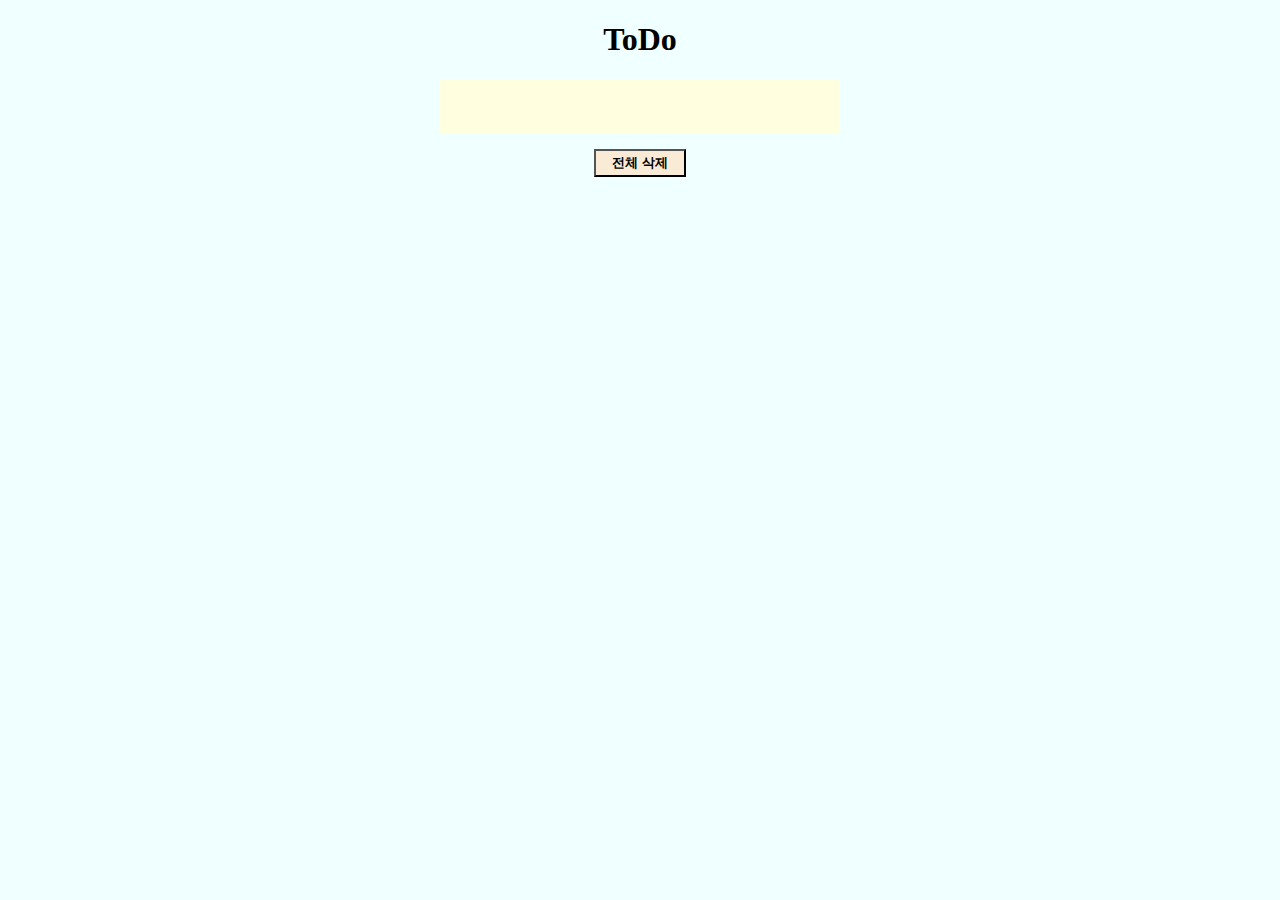
==== ToDo-list/index.html @ 73145a56 "javascript 수업" ====
<!DOCTYPE html>
<html lang="ko">
  <head>
    <title>ToDo</title>
    <link rel="stylesheet" href="./style.css" />
    <script src="./script.js" defer></script>
  </head>
  <body>
    <h1>ToDo</h1>
    <div class="todo-container">
      <input type="text" id="todo-input" onkeydown="keyCodeCheck()" />
      <ul id="todo-list"></ul>
    </div>
    <div class="delete-btn-wrapper">
      <button onclick="deleteAll()">전체 삭제</button>
    </div>
  </body>
</html>
---- ToDo-list/style.css ----
* {
  box-sizing: border-box;
}

body {
  background-color: azure;
  display: flex;
  flex-direction: column;
  align-items: center;
  margin: 0;
  min-height: 100vh;
}

.todo-container {
  max-width: 100%;
  width: 400px;
}

#todo-input {
  background-color: lightyellow;
  border: none;
  display: block;
  font-size: 2rem;
  padding: 0.5rem 2rem 0.5rem 0.5rem;
  width: 100%;
}

#todo-list {
  background-color: lightyellow;
  list-style-type: none;
  margin: 0;
  padding: 0;
}

/* todo-list 안에 생성된 li태그들 */
#todo-list li {
  border-top: 1px solid rgb(242, 242, 242);
  font-size: 1.5rem;
  user-select: none; /* 드래그 불가능하게 해줌 */
}

.complete {
  color: rgb(155, 155, 155);
  text-decoration: line-through;
}

li button {
  background-color: mintcream;
  width: 1.5rem;
  height: 1.5rem;
  margin: 0.5rem;
  border: 2px solid black;
  border-radius: 8px;
  cursor: pointer;
}

li button:active {
  border: 2px solid gray;
}

.delete-btn-wrapper {
  margin-top: 1rem;
}

.delete-btn-wrapper button {
  font-weight: bold;
  background-color: antiquewhite;
  padding: 0.2rem 1rem;
  cursor: pointer;
}
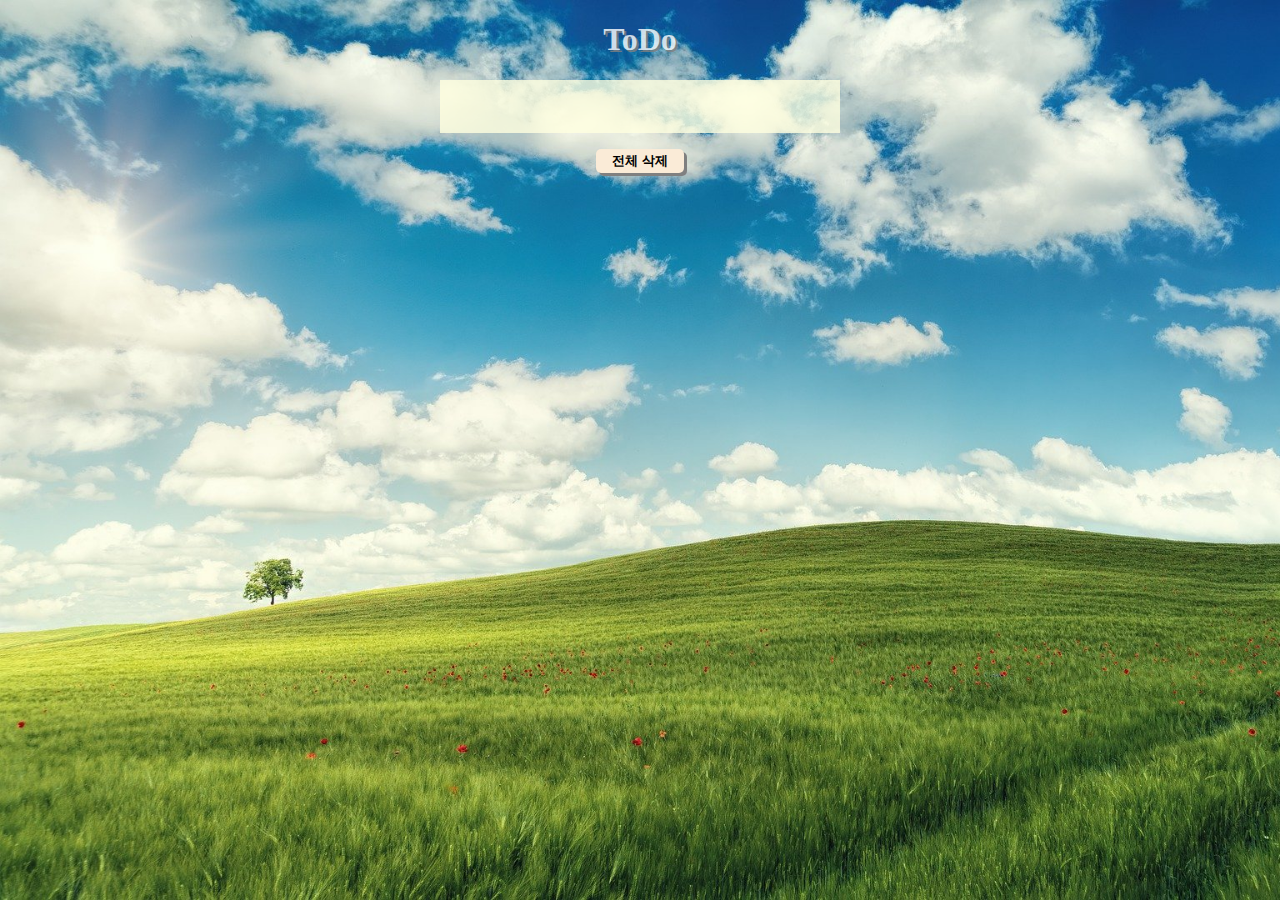
==== commit 4498c17c: "javascript 수업" ====
--- a/ToDo-list/index.html
+++ b/ToDo-list/index.html
@@ -6,7 +6,7 @@
     <script src="./script.js" defer></script>
   </head>
   <body>
-    <h1>ToDo</h1>
+    <h1 id="location-name-tag">ToDo</h1>
     <div class="todo-container">
       <input type="text" id="todo-input" onkeydown="keyCodeCheck()" />
       <ul id="todo-list"></ul>
--- a/ToDo-list/style.css
+++ b/ToDo-list/style.css
@@ -3,12 +3,23 @@
 }
 
 body {
-  background-color: azure;
+  background-image: url("./images/Clear.jpg");
+  background-size: cover;
   display: flex;
   flex-direction: column;
   align-items: center;
   margin: 0;
   min-height: 100vh;
+}
+
+h1 {
+  color: white;
+  text-shadow: 2px 2px gray;
+  opacity: 80%;
+}
+
+input {
+  opacity: 80%;
 }
 
 .todo-container {
@@ -64,7 +75,16 @@
 
 .delete-btn-wrapper button {
   font-weight: bold;
+  border: none;
   background-color: antiquewhite;
   padding: 0.2rem 1rem;
   cursor: pointer;
+  border-radius: 5px;
+  box-shadow: 3px 3px gray;
 }
+
+.delete-btn-wrapper button:active {
+  box-shadow: none;
+  margin-left: 3px;
+  margin-top: 3px;
+}
